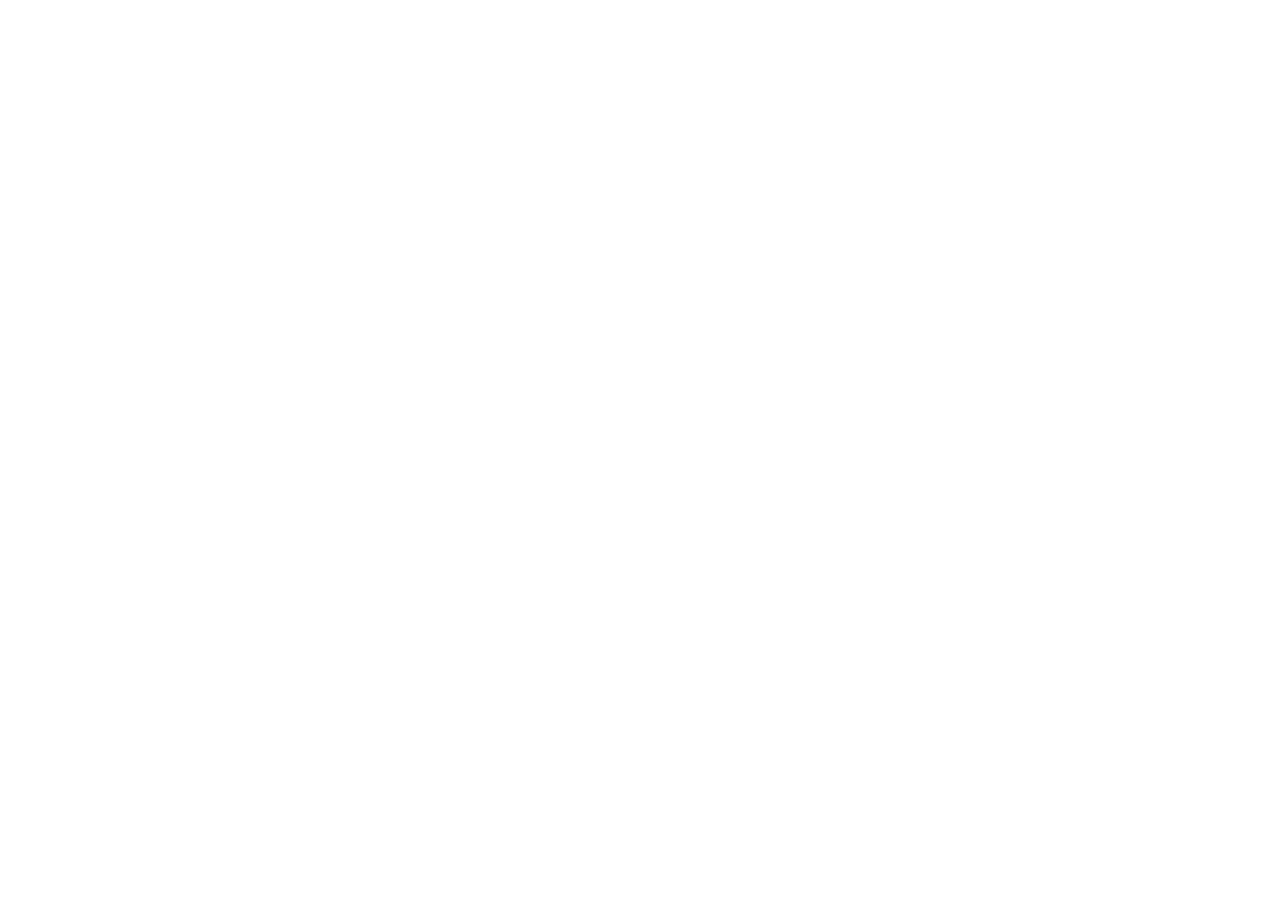
==== 01-JS-Drum-Kit/index.html @ cdd8ec40 "initial commit" ====
<!DOCTYPE html>
<html lang="en">
<head>
    <meta charset="UTF-8">
    <meta http-equiv="X-UA-Compatible" content="IE=edge">
    <meta name="viewport" content="width=device-width, initial-scale=1.0">
    <title>Document</title>
</head>
<body>
    
</body>
</html>
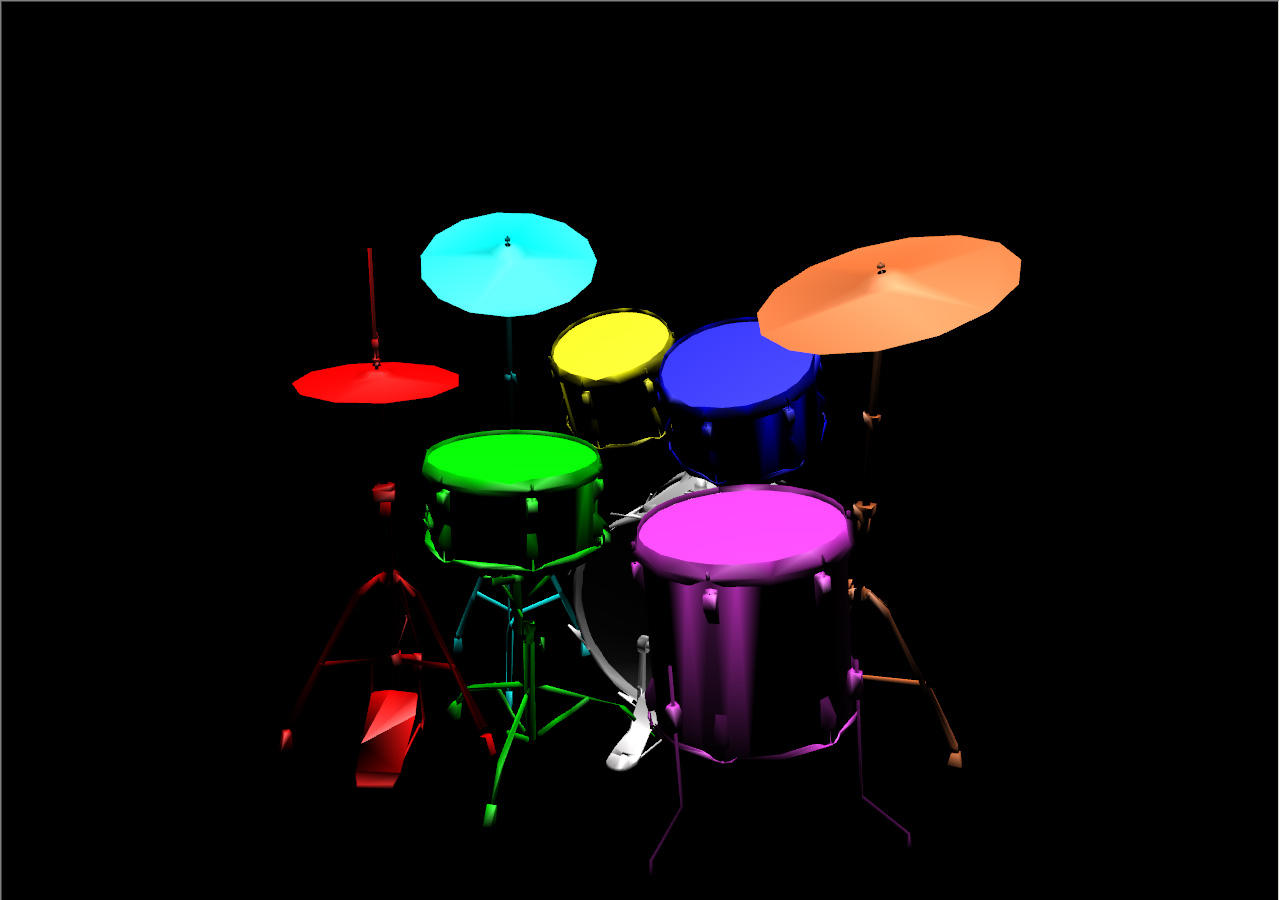
==== commit e313cb60: "update background image using css" ====
--- a/01-JS-Drum-Kit/index.html
+++ b/01-JS-Drum-Kit/index.html
@@ -4,9 +4,10 @@
     <meta charset="UTF-8">
     <meta http-equiv="X-UA-Compatible" content="IE=edge">
     <meta name="viewport" content="width=device-width, initial-scale=1.0">
-    <title>Document</title>
+    <link rel="stylesheet" href="style.css">
+    <title>Drum Kit</title>
 </head>
 <body>
-    
+ 
 </body>
 </html>--- a/01-JS-Drum-Kit/style.css
+++ b/01-JS-Drum-Kit/style.css
@@ -0,0 +1,14 @@
+*{
+    margin: 0px;
+    padding: 0px;
+}
+
+body{
+    background-image: url("bg.jpg");
+   
+
+    background-repeat: no-repeat;
+    background-size: cover;
+
+    
+}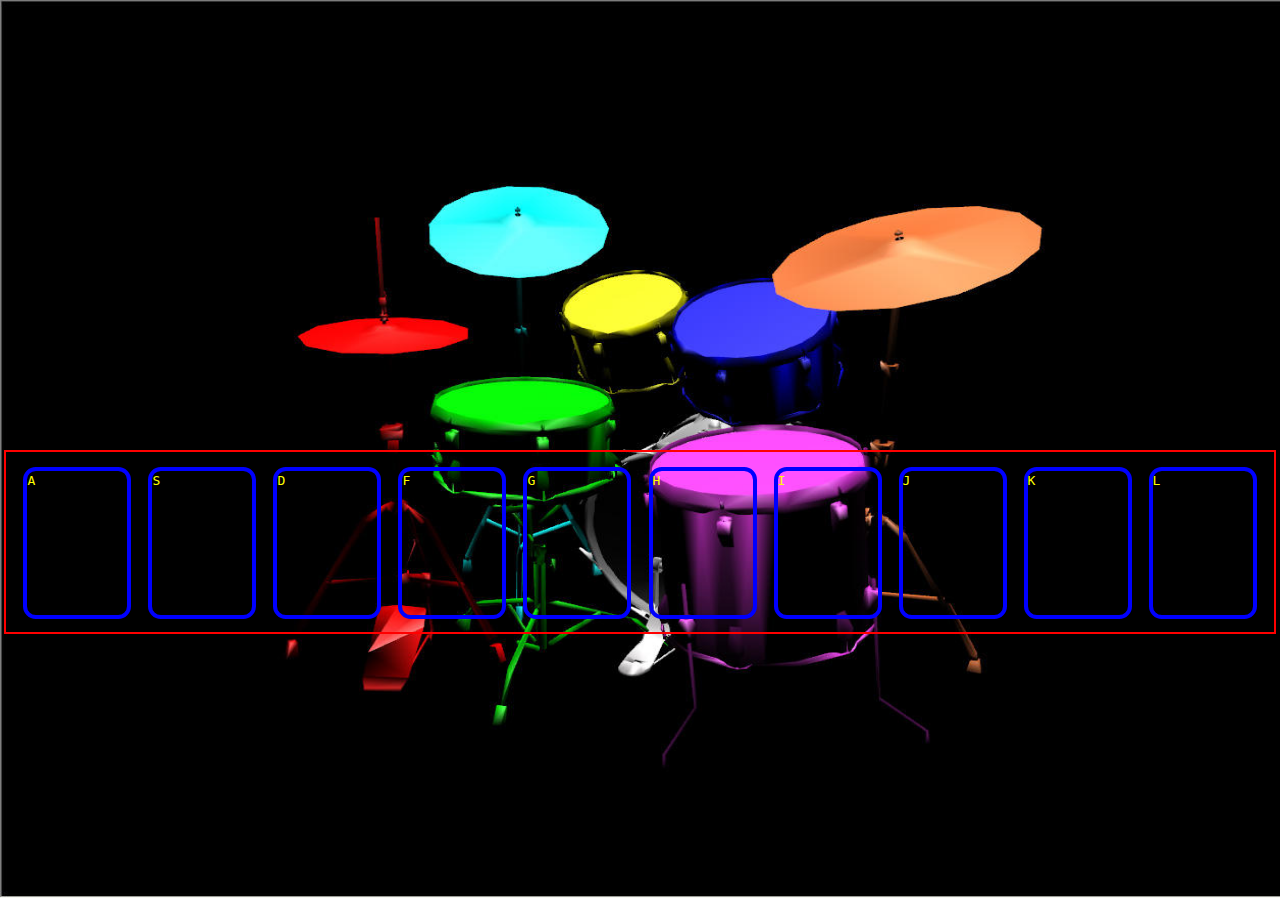
==== commit a77cbdde: "adding rectunglar shape for insert keys and sound" ====
--- a/01-JS-Drum-Kit/index.html
+++ b/01-JS-Drum-Kit/index.html
@@ -8,6 +8,60 @@
     <title>Drum Kit</title>
 </head>
 <body>
- 
+    <div class="keys">
+
+         <div class="key">
+
+            <kbd>A</kbd>
+
+         </div>
+         <div class="key">
+
+            <kbd>S</kbd>
+
+         </div>
+         <div class="key">
+
+            <kbd>D</kbd>
+
+         </div>
+         <div class="key">
+
+            <kbd>F</kbd>
+
+         </div>
+         <div class="key">
+
+            <kbd>G</kbd>
+
+         </div>
+         <div class="key">
+
+            <kbd>H</kbd>
+
+         </div>
+         <div class="key">
+
+            <kbd>I</kbd>
+
+         </div>
+         <div class="key">
+
+            <kbd>J</kbd>
+
+         </div>
+         <div class="key">
+
+            <kbd>K</kbd>
+
+         </div>
+         <div class="key">
+
+            <kbd>L</kbd>
+
+         </div>
+
+    
+    </div>
 </body>
 </html>--- a/01-JS-Drum-Kit/style.css
+++ b/01-JS-Drum-Kit/style.css
@@ -4,11 +4,40 @@
 }
 
 body{
+
+  
     background-image: url("bg.jpg");
+    background-repeat: no-repeat;
+    background-size: 102% 165%;
    
+}
+.keys{
+  
+    width: 99%;
+    position: relative;
+    display :flex;
+    top: 30vh;
+    height: 20vh;
+    margin: 20vh auto;
+    border:2px solid red;
+    justify-content: space-evenly;
+    align-items: center;
 
-    background-repeat: no-repeat;
-    background-size: cover;
+
+}
+
+.key{
+    
+    border-radius: 0.8rem;
+    border: solid 0.3rem blue;
+    margin-top: 2px;
+    width: 100px;
+    height: 80%;
 
     
-}+}
+
+kbd{
+    color: yellow;
+}
+
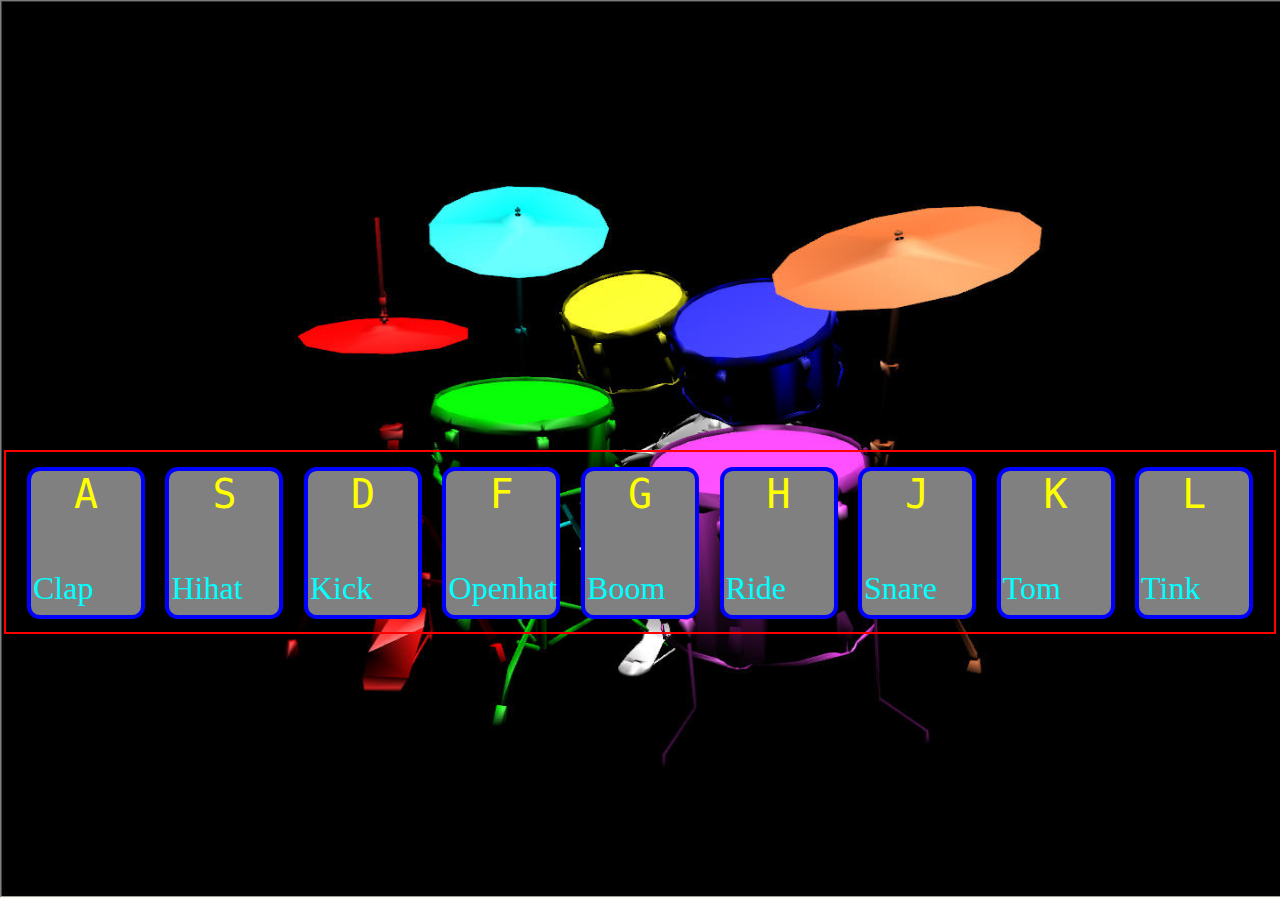
==== commit 24330f17: "updating the text name of key and sound" ====
--- a/01-JS-Drum-Kit/index.html
+++ b/01-JS-Drum-Kit/index.html
@@ -13,51 +13,61 @@
          <div class="key">
 
             <kbd>A</kbd>
+            <span class="sound">clap</span>
 
          </div>
          <div class="key">
 
-            <kbd>S</kbd>
-
+            <kbd>S</kbd> 
+            <span class="sound">hihat</span>
+           
          </div>
          <div class="key">
 
             <kbd>D</kbd>
+            <span class="sound">kick</span>
 
          </div>
          <div class="key">
 
             <kbd>F</kbd>
+            <span class="sound">openhat</span>
+
 
          </div>
          <div class="key">
 
             <kbd>G</kbd>
+            <span class="sound">boom</span>
 
          </div>
          <div class="key">
 
             <kbd>H</kbd>
+            <span class="sound">ride</span>
+
 
          </div>
-         <div class="key">
-
-            <kbd>I</kbd>
-
-         </div>
+         
          <div class="key">
 
             <kbd>J</kbd>
+            <span class="sound">snare</span>
+
 
          </div>
          <div class="key">
 
             <kbd>K</kbd>
+            <span class="sound">tom</span>
+             
 
          </div>
          <div class="key">
 
             <kbd>L</kbd>
+            <span class="sound">tink</span>
+
 
          </div>
 
--- a/01-JS-Drum-Kit/style.css
+++ b/01-JS-Drum-Kit/style.css
@@ -31,13 +31,29 @@
     border-radius: 0.8rem;
     border: solid 0.3rem blue;
     margin-top: 2px;
-    width: 100px;
+    width: 110px;
     height: 80%;
+    text-align: center;
+    background-color: grey;
+    transition: all .07s ease;
 
     
 }
 
 kbd{
     color: yellow;
+    font-size: 40px;
+  
 }
 
+span{
+    color: aqua;
+    font-size: 2rem;
+    margin-bottom: 50px;
+    text-transform: capitalize;
+    position: absolute;
+    bottom: -25px;
+    text-align: center;
+    margin-left: -65px;
+
+}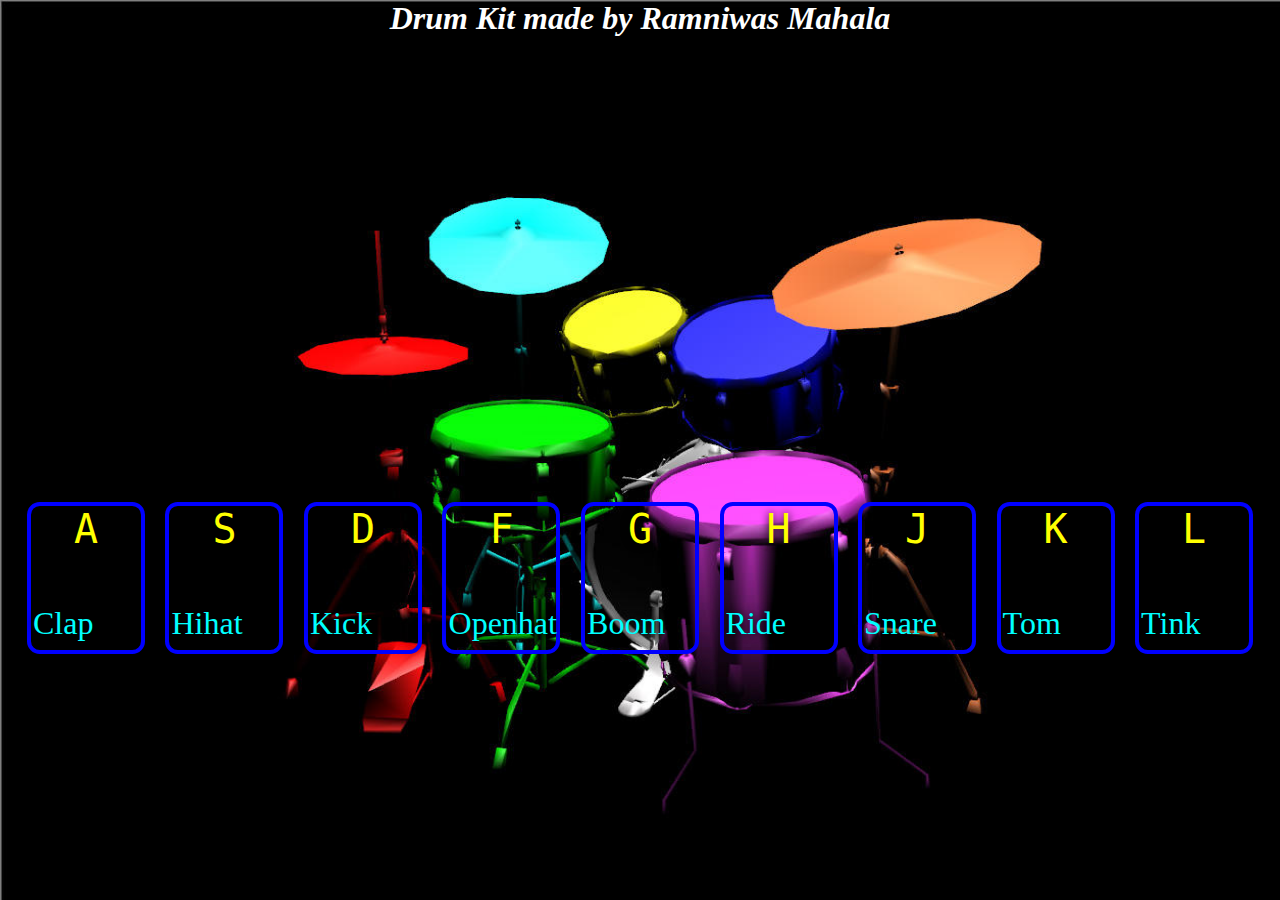
==== commit fd5cb8e2: "updating code in js file of sound light effect" ====
--- a/01-JS-Drum-Kit/index.html
+++ b/01-JS-Drum-Kit/index.html
@@ -8,70 +8,58 @@
     <title>Drum Kit</title>
 </head>
 <body>
-    <div class="keys">
+   <h1>Drum Kit made by Ramniwas Mahala</h1>
+   <div class="keys">
+      <div data-key="65" class="key">
+          <kbd>A</kbd>
+          <span class="sound">clap</span>
+      </div>
+      <div data-key="83" class="key">
+          <kbd>S</kbd>
+          <span class="sound">hihat</span>
+      </div>
+      <div data-key="68" class="key">
+          <kbd>D</kbd>
+          <span class="sound">kick</span>
+      </div>
+      <div data-key="70" class="key">
+          <kbd>F</kbd>
+          <span class="sound">openhat</span>
+      </div>
+      <div data-key="71" class="key">
+          <kbd>G</kbd>
+          <span class="sound">boom</span>
+      </div>
+      <div data-key="72" class="key">
+          <kbd>H</kbd>
+          <span class="sound">ride</span>
+      </div>
+      <div data-key="74" class="key">
+          <kbd>J</kbd>
+          <span class="sound">snare</span>
+      </div>
+      <div data-key="75" class="key">
+          <kbd>K</kbd>
+          <span class="sound">tom</span>
+      </div>
+      <div data-key="76" class="key">
+          <kbd>L</kbd>
+          <span class="sound">tink</span>
+      </div>
+  </div>
+    
 
-         <div class="key">
+    <audio data-key="65" src="./audio/clap.wav"></audio>
+    <audio data-key="83" src="audio/hihat.wav"></audio>
+    <audio data-key="68" src="./audio/kick.wav"></audio>
+    <audio data-key="70" src="./audio/openhat.wav"></audio>
+    <audio data-key="71" src="./audio/boom.wav"></audio>
+    <audio data-key="72" src="./audio/ride.wav"></audio>
+    <audio data-key="74" src="./audio/snare.wav"></audio>
+    <audio data-key="75" src="./audio/tom.wav"></audio>
+    <audio data-key="76" src="./audio/tink.wav"></audio>
 
-            <kbd>A</kbd>
-            <span class="sound">clap</span>
+    <script src="main.js"></script>
+</body>
 
-         </div>
-         <div class="key">
-
-            <kbd>S</kbd> 
-            <span class="sound">hihat</span>
-           
-         </div>
-         <div class="key">
-
-            <kbd>D</kbd>
-            <span class="sound">kick</span>
-
-         </div>
-         <div class="key">
-
-            <kbd>F</kbd>
-            <span class="sound">openhat</span>
-
-
-         </div>
-         <div class="key">
-
-            <kbd>G</kbd>
-            <span class="sound">boom</span>
-
-         </div>
-         <div class="key">
-
-            <kbd>H</kbd>
-            <span class="sound">ride</span>
-
-
-         </div>
-         
-         <div class="key">
-
-            <kbd>J</kbd>
-            <span class="sound">snare</span>
-
-
-         </div>
-         <div class="key">
-
-            <kbd>K</kbd>
-            <span class="sound">tom</span>
-             
-
-         </div>
-         <div class="key">
-
-            <kbd>L</kbd>
-            <span class="sound">tink</span>
-
-
-         </div>
-
-    
-    </div>
-</body>
 </html>--- a/01-JS-Drum-Kit/style.css
+++ b/01-JS-Drum-Kit/style.css
@@ -2,7 +2,11 @@
     margin: 0px;
     padding: 0px;
 }
-
+h1{
+    color: white;
+    text-align: center;
+    font-style: italic;
+}
 body{
 
   
@@ -19,7 +23,7 @@
     top: 30vh;
     height: 20vh;
     margin: 20vh auto;
-    border:2px solid red;
+   /* border:2px solid red;*/
     justify-content: space-evenly;
     align-items: center;
 
@@ -34,11 +38,17 @@
     width: 110px;
     height: 80%;
     text-align: center;
-    background-color: grey;
-    transition: all .07s ease;
+    /*background-color: grey;*/
+    transition: all 0.3s ease;
+    text-shadow: 0 0 .5rem black;
 
     
 }
+.playing {
+    transform: scale(1.1);
+    border-color: yellow;
+   box-shadow: 0 0 1rem #ffc600;
+  }
 
 kbd{
     color: yellow;
@@ -56,4 +66,5 @@
     text-align: center;
     margin-left: -65px;
 
-}+}
+
